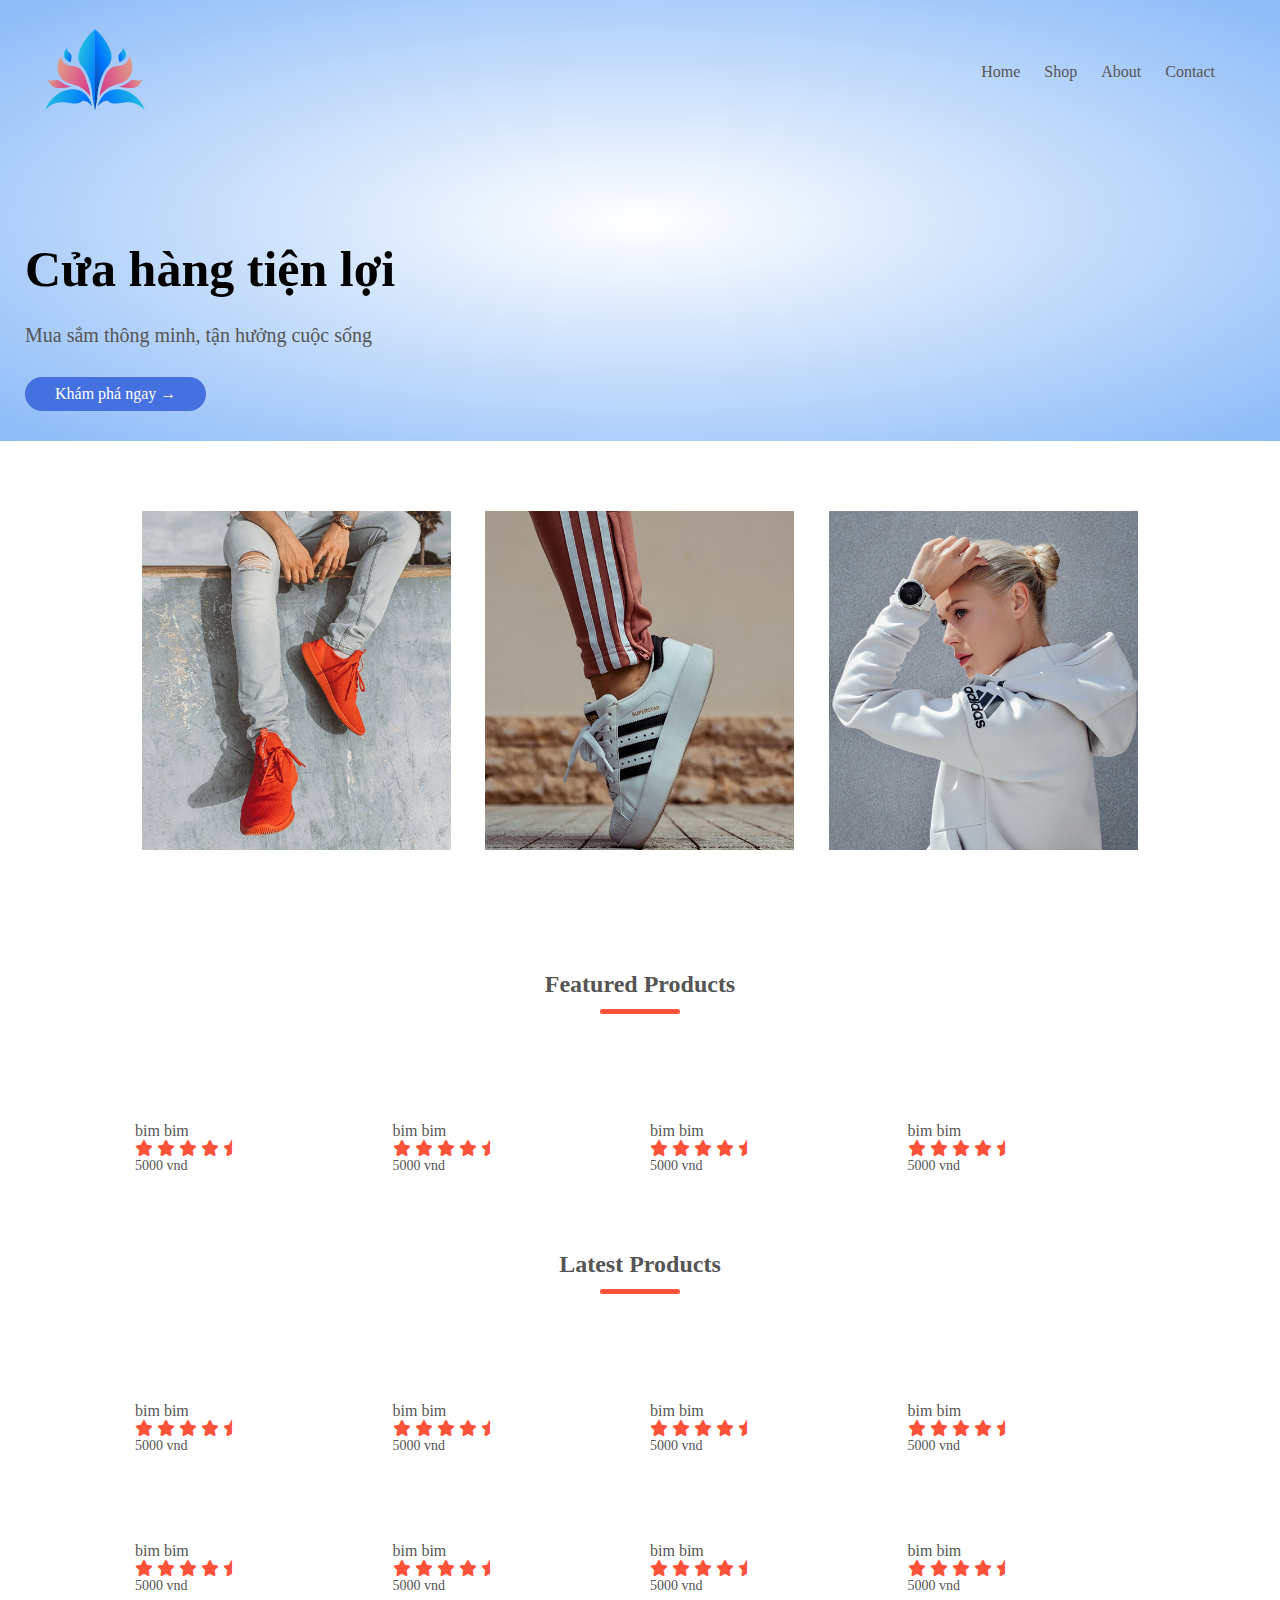
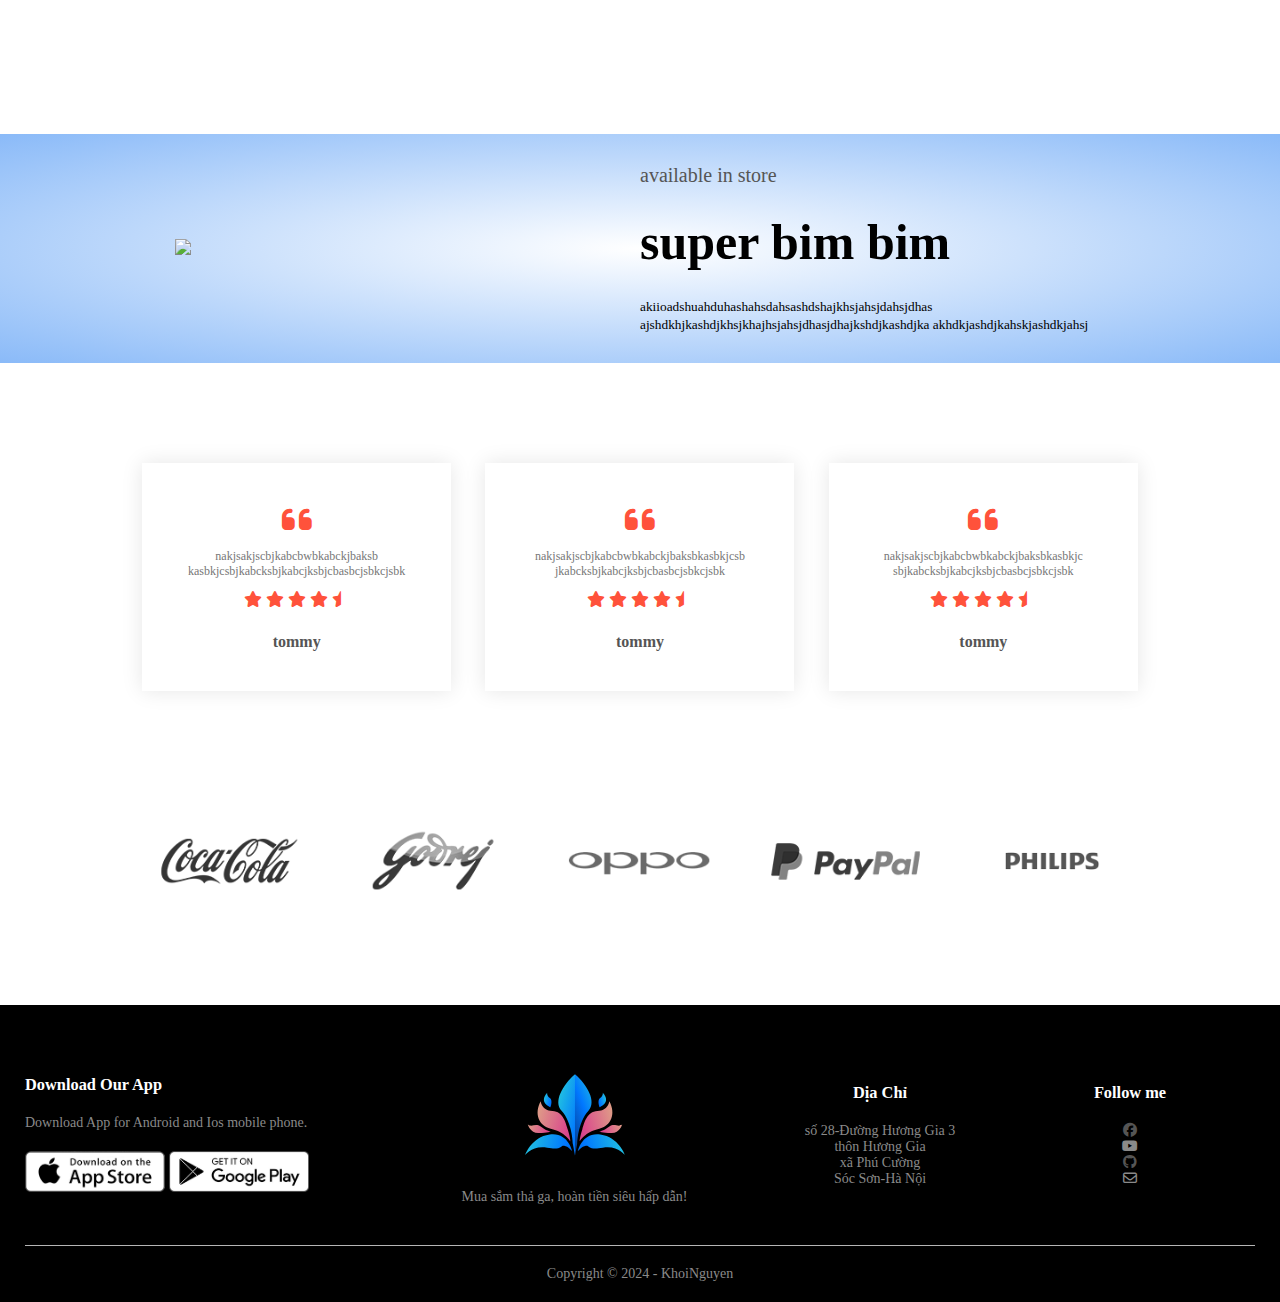
==== index.html @ fc723dd8 "first commit" ====
<!DOCTYPE html>
<html lang="en">

<head>
    <meta charset="UTF-8">
    <meta name="viewport" content="width=device-width, initial-scale=1.0">
    <link rel="stylesheet" href="styles.css">
    <link rel="preconnect" href="https://fonts.googleapis.com">
    <link rel="preconnect" href="https://fonts.gstatic.com" crossorigin>
    <link rel="preconnect" href="https://fonts.googleapis.com">
    <link rel="preconnect" href="https://fonts.gstatic.com" crossorigin>
    <link rel="preconnect" href="https://fonts.googleapis.com">
    <link rel="preconnect" href="https://fonts.gstatic.com" crossorigin>
    <link
        href="https://fonts.googleapis.com/css2?family=Poppins:ital,wght@0,100;0,200;0,300;0,400;0,500;0,600;0,700;0,800;0,900;1,100;1,200;1,300;1,400;1,500;1,600;1,700;1,800;1,900&family=Roboto:ital,wght@0,100;0,300;0,400;0,500;0,700;0,900;1,100;1,300;1,400;1,500;1,700;1,900&display=swap"
        rel="stylesheet">
    <link rel="stylesheet" href="https://cdnjs.cloudflare.com/ajax/libs/font-awesome/6.1.0/css/all.min.css">
    <title>Konbini</title>
</head>

<body>
    <div class="header">
        <div class="container">
            <div class="navbar">
                <div class="logo">
                    <img src="/images/logo/logo.svg" alt="logo" width="100">
                </div>
                <nav>
                    <ul id="MenuItems">
                        <li><a href="">Home</a></li>
                        <li><a href="shop.html">Shop</a></li>
                        <li><a href="Products.html">About</a></li>
                        <li><a href="">Contact</a></li>
                    </ul>
                </nav>
                <!--search-->
                <div class="search">
                    <div class="icon">
                        <ion-icon name="search-outline" class="searchBtn"></ion-icon>
                        <ion-icon name="close-outline" class="closeBtn"></ion-icon>
                    </div>
                </div>
                <div class="searchBox">
                    <input type="text" placeholder="Tính năng hiện đang được phát triển">
                </div>
                <!--<img src="images/cart.png" width="30px" height="30px">-->
                <img src="images/logo/menu.png" class="menu-icon" onclick="menutoggle()">
            </div>
            <div class="row">
                <div class="col-2">
                    <h1>Cửa hàng tiện lợi</h1>
                    <p>Mua sắm thông minh, tận hưởng cuộc sống</p>
                    <a href="shop.html" class="btn">Khám phá ngay &#8594;</a>
                </div>
                <div class="col-2">
                    <img src="images/anh-nen/" alt="">
                </div>
            </div>
        </div>
    </div>
    <!--------- featured categories--------->
    <div class="categories">
        <div class="small-container">
            <div class="row">
                <div class="col-3">
                    <img src="images/category-1.jpg">
                </div>
                <div class="col-3">
                    <img src="images/category-2.jpg" alt="">
                </div>
                <div class="col-3">
                    <img src="images/category-3.jpg" alt="">
                </div>
            </div>
        </div>

    </div>
    <!--------- featured products--------->

    <div class="small-container">
        <h2 class="title">Featured Products</h2>
        <div class="row">
            <div class="col-4">
                <img src="images/av3.png" alt="">
                <h4>bim bim</h4>
                <div class="rating">
                    <i class="fa fa-star"></i>
                    <i class="fa fa-star"></i>
                    <i class="fa fa-star"></i>
                    <i class="fa fa-star"></i>
                    <i class="fa fa-star-half"></i>

                </div>
                <p>5000 vnd</p>
            </div>
            <div class="col-4">
                <img src="images/av3.png" alt="">
                <h4>bim bim</h4>
                <div class="rating">
                    <i class="fa fa-star"></i>
                    <i class="fa fa-star"></i>
                    <i class="fa fa-star"></i>
                    <i class="fa fa-star"></i>
                    <i class="fa fa-star-half"></i>

                </div>
                <p>5000 vnd</p>
            </div>
            <div class="col-4">
                <img src="images/av3.png" alt="">
                <h4>bim bim</h4>
                <div class="rating">
                    <i class="fa fa-star"></i>
                    <i class="fa fa-star"></i>
                    <i class="fa fa-star"></i>
                    <i class="fa fa-star"></i>
                    <i class="fa fa-star-half"></i>

                </div>
                <p>5000 vnd</p>
            </div>
            <div class="col-4">
                <img src="images/av3.png" alt="">
                <h4>bim bim</h4>
                <div class="rating">
                    <i class="fa fa-star"></i>
                    <i class="fa fa-star"></i>
                    <i class="fa fa-star"></i>
                    <i class="fa fa-star"></i>
                    <i class="fa fa-star-half"></i>

                </div>
                <p>5000 vnd</p>
            </div>
        </div>

        <h2 class="title">Latest Products</h2>
        <div class="row">
            <div class="col-4">
                <img src="images/av3.png" alt="">
                <h4>bim bim</h4>
                <div class="rating">
                    <i class="fa fa-star"></i>
                    <i class="fa fa-star"></i>
                    <i class="fa fa-star"></i>
                    <i class="fa fa-star"></i>
                    <i class="fa fa-star-half"></i>

                </div>
                <p>5000 vnd</p>
            </div>
            <div class="col-4">
                <img src="images/av3.png" alt="">
                <h4>bim bim</h4>
                <div class="rating">
                    <i class="fa fa-star"></i>
                    <i class="fa fa-star"></i>
                    <i class="fa fa-star"></i>
                    <i class="fa fa-star"></i>
                    <i class="fa fa-star-half"></i>

                </div>
                <p>5000 vnd</p>
            </div>
            <div class="col-4">
                <img src="images/av3.png" alt="">
                <h4>bim bim</h4>
                <div class="rating">
                    <i class="fa fa-star"></i>
                    <i class="fa fa-star"></i>
                    <i class="fa fa-star"></i>
                    <i class="fa fa-star"></i>
                    <i class="fa fa-star-half"></i>

                </div>
                <p>5000 vnd</p>
            </div>
            <div class="col-4">
                <img src="images/av3.png" alt="">
                <h4>bim bim</h4>
                <div class="rating">
                    <i class="fa fa-star"></i>
                    <i class="fa fa-star"></i>
                    <i class="fa fa-star"></i>
                    <i class="fa fa-star"></i>
                    <i class="fa fa-star-half"></i>

                </div>
                <p>5000 vnd</p>
            </div>
            <div class="col-4">
                <img src="images/av3.png" alt="">
                <h4>bim bim</h4>
                <div class="rating">
                    <i class="fa fa-star"></i>
                    <i class="fa fa-star"></i>
                    <i class="fa fa-star"></i>
                    <i class="fa fa-star"></i>
                    <i class="fa fa-star-half"></i>

                </div>
                <p>5000 vnd</p>
            </div>
            <div class="col-4">
                <img src="images/av3.png" alt="">
                <h4>bim bim</h4>
                <div class="rating">
                    <i class="fa fa-star"></i>
                    <i class="fa fa-star"></i>
                    <i class="fa fa-star"></i>
                    <i class="fa fa-star"></i>
                    <i class="fa fa-star-half"></i>

                </div>
                <p>5000 vnd</p>
            </div>
            <div class="col-4">
                <img src="images/av3.png" alt="">
                <h4>bim bim</h4>
                <div class="rating">
                    <i class="fa fa-star"></i>
                    <i class="fa fa-star"></i>
                    <i class="fa fa-star"></i>
                    <i class="fa fa-star"></i>
                    <i class="fa fa-star-half"></i>

                </div>
                <p>5000 vnd</p>
            </div>
            <div class="col-4">
                <img src="images/av3.png" alt="">
                <h4>bim bim</h4>
                <div class="rating">
                    <i class="fa fa-star"></i>
                    <i class="fa fa-star"></i>
                    <i class="fa fa-star"></i>
                    <i class="fa fa-star"></i>
                    <i class="fa fa-star-half"></i>

                </div>
                <p>5000 vnd</p>
            </div>
        </div>
    </div>
    <!------------ offer --------------->
    <div class="offer">
        <div class="small-container">
            <div class="row">
                <div class="col-2">
                    <img src="images/av6.webp" class="offer-img">
                </div>
                <div class="col-2">
                    <p>available in store</p>
                    <h1>super bim bim</h1>
                    <small>akiioadshuahduhashahsdahsashdshajkhsjahsjdahsjdhas
                        ajshdkhjkashdjkhsjkhajhsjahsjdhasjdhajkshdjkashdjka
                        akhdkjashdjkahskjashdkjahsj
                    </small>
                </div>
            </div>
        </div>
    </div>
    <!----------- testimonial --------->
    <div class="testimonial">
        <div class="small-container">
            <div class="row">
                <div class="col-3">
                    <i class="fa fa-quote-left"></i>
                    <p>nakjsakjscbjkabcbwbkabckjbaksb
                        kasbkjcsbjkabcksbjkabcjksbjcbasbcjsbkcjsbk</p>
                    <div class="rating">
                        <i class="fa fa-star"></i>
                        <i class="fa fa-star"></i>
                        <i class="fa fa-star"></i>
                        <i class="fa fa-star"></i>
                        <i class="fa fa-star-half"></i>

                    </div>
                    <img src="images/user-3.png" alt="">
                    <h3>tommy</h3>
                </div>
                <div class="col-3">
                    <i class="fa fa-quote-left"></i>
                    <p>nakjsakjscbjkabcbwbkabckjbaksbkasbkjcsb
                        jkabcksbjkabcjksbjcbasbcjsbkcjsbk</p>
                    <div class="rating">
                        <i class="fa fa-star"></i>
                        <i class="fa fa-star"></i>
                        <i class="fa fa-star"></i>
                        <i class="fa fa-star"></i>
                        <i class="fa fa-star-half"></i>

                    </div>
                    <img src="images/user-1.png" alt="">
                    <h3>tommy</h3>
                </div>
                <div class="col-3">
                    <i class="fa fa-quote-left"></i>
                    <p>nakjsakjscbjkabcbwbkabckjbaksbkasbkjc
                        sbjkabcksbjkabcjksbjcbasbcjsbkcjsbk</p>
                    <div class="rating">
                        <i class="fa fa-star"></i>
                        <i class="fa fa-star"></i>
                        <i class="fa fa-star"></i>
                        <i class="fa fa-star"></i>
                        <i class="fa fa-star-half"></i>

                    </div>
                    <img src="images/user-2.png" alt="">
                    <h3>tommy</h3>
                </div>
            </div>
        </div>
    </div>

    <!-------- brands ------------->
    <div class="brands">
        <div class="small-container">
            <div class="row">
                <div class="col-5">
                    <img src="images/logo/logo-coca-cola.png" alt="">
                </div>
                <div class="col-5">
                    <img src="images/logo/logo-godrej.png" alt="">
                </div>
                <div class="col-5">
                    <img src="images/logo/logo-oppo.png" alt="">
                </div>
                <div class="col-5">
                    <img src="images/logo/logo-paypal.png" alt="">
                </div>
                <div class="col-5">
                    <img src="images/logo/logo-philips.png" alt="">
                </div>
            </div>
        </div>
    </div>

    <!-------- footer --------->
    <div class="footer">
        <div class="container">
            <div class="row">
                <div class="footer-col-1">
                    <h3>Download Our App</h3>
                    <p>Download App for Android and Ios mobile phone.</p>
                    <div class="app-logo">
                        <img src="images/logo/app-store.png" alt="" title="image of play store">
                        <img src="images/logo/play-store.png" alt="" title="image of app store">
                    </div>
                </div>
                <div class="footer-col-2">
                    <img src="images/logo/logo.svg" alt="">
                    <p>Mua sắm thả ga, hoàn tiền siêu hấp dẫn!</p>
                </div>
                <div class="footer-col-3">
                    <h3>Dịa Chỉ</h3>
                    <ul>
                        <li>số 28-Đường Hương Gia 3</li>
                        <li>thôn Hương Gia</li>
                        <li>xã Phú Cường</li>
                        <li>Sóc Sơn-Hà Nội</li>
                    </ul>
                </div>
                <div class="footer-col-4">
                    <h3>Follow me</h3>
                    <ul>
                        <li><a href="https://www.facebook.com/profile.php?id=100040954873493"><i
                                    class="fa-brands fa-facebook"></i></a></li>
                        <li><i class="fa-brands fa-youtube"></i></li>
                        <li><a href="https://github.com/dashboard"><i class="fa-brands fa-github"></i></a></li>
                        <li><i class="fa-regular fa-envelope"></i></li>
                    </ul>
                </div>
            </div>
            <hr>
            <p class="Copyright">Copyright © 2024 - KhoiNguyen</p>
        </div>
    </div>

    <!-------------js for toggle menu------------->
    <script src="script.js"></script>
    <script type="module" src="https://unpkg.com/ionicons@7.1.0/dist/ionicons/ionicons.esm.js"></script>
    <script nomodule src="https://unpkg.com/ionicons@7.1.0/dist/ionicons/ionicons.js"></script>
</body>

</html>
---- styles.css ----
* {
    margin: 0;
    padding: 0;
    box-sizing: border-box;

}

body {
    .roboto-thin {
        font-family: "Roboto", sans-serif;
        font-weight: 100;
        font-style: normal;
    }

    .roboto-light {
        font-family: "Roboto", sans-serif;
        font-weight: 300;
        font-style: normal;
    }

    .roboto-regular {
        font-family: "Roboto", sans-serif;
        font-weight: 400;
        font-style: normal;
    }

    .roboto-medium {
        font-family: "Roboto", sans-serif;
        font-weight: 500;
        font-style: normal;
    }

    .roboto-thin-italic {
        font-family: "Roboto", sans-serif;
        font-weight: 100;
        font-style: italic;
    }

    .roboto-light-italic {
        font-family: "Roboto", sans-serif;
        font-weight: 300;
        font-style: italic;
    }

    .roboto-regular-italic {
        font-family: "Roboto", sans-serif;
        font-weight: 400;
        font-style: italic;
    }

    .roboto-medium-italic {
        font-family: "Roboto", sans-serif;
        font-weight: 500;
        font-style: italic;
    }


}

/*----custom header-------*/
.header ul li a {
    position: relative;
    text-decoration: none;
}

.header ul li a::before {
    content: '';
    position: absolute;
    bottom: -2px;
    width: 100%;
    height: 2px;
    background: #333;
    transform: scaleX(0);
    transition: transform 0.5s ease-in-out;
    transform-origin: right;
}

.header ul li a:hover::before {
    transform: scaleX(1);
    transform-origin: left;
}

.header .search {
    position: relative;
    display: flex;
    justify-content: center;
    align-items: center;
    font-size: 1.5em;
    z-index: 10;
    cursor: pointer;
}

/*------------------------------*/
/*-------search funtion--------*/
.searchBox {
    position: absolute;
    width: 80%;
    right: 30px;
    height: auto;
    display: flex;
    background: #fff;
    align-items: center;
    padding: 0 30px;
    visibility: hidden;
}

.searchBox.active {
    height: auto;
    visibility: visible;


}

.searchBtn {
    position: relative;
    left: 30px;
    top: 2.5px;
    transition: 0.5s ease-in-out;
}

.searchBtn.active {
    left: 0;
}

.closeBtn {
    opacity: 0;
    visibility: hidden;
    transition: 0.5s;
    scale: 0;
}

.closeBtn.active {
    opacity: 1;
    visibility: visible;
    transition: 0.5s;
    scale: 1;
}

.searchBox input {
    width: 100%;
    border: none;
    outline: none;
    height: 50px;
    color: #333;
    font-size: 1.25em;
    background: #fff;
    border-color: 1px solid rgba(0, 0, 0, 0.5);
}

/*-----------------------------*/
.navbar {
    display: flex;
    align-items: center;
    padding: 20px;
}

nav {
    flex: 1;
    text-align: right;
}

nav ul {
    display: inline-block;
    list-style-type: none;
}

nav ul li {
    display: inline-block;
    margin-right: 20px;
}

.navbar li {
    list-style: none;
}

a {
    text-decoration: none;
    color: #555;
}

p {
    color: #555;
}

.container {
    width: 100%;
    margin: auto;
    padding-left: 25px;
    padding-right: 25px;
}

.row {
    display: flex;
    align-items: center;
    flex-wrap: wrap;
    justify-content: space-around;
}

.row .product {
    display: flex;
    align-items: center;
    flex-wrap: wrap;
    justify-content: space-around;
}

.col-2 {
    flex-basis: 50%;
    min-width: 300px;
}

.col-2 img {
    max-width: 100%;
    padding: 50px 0;
}

.col-2 h1 {
    font-size: 50px;
    line-height: 60px;
    margin: 25px 0;
}

.col-2 p {
    margin-left: auto;
    font-size: 20px;
}

.col-2 a {
    margin-left: auto;
}

.btn {
    display: inline-block;
    background-color: #4470e0;
    color: #fff;
    padding: 8px 30px;
    margin: 30px 0;
    border-radius: 30px;
    transition: background 0.5s;
}

.btn:hover {
    background-color: #06003e;
}

.header {
    background: radial-gradient(#fff, #8abaf8);
}

.header .row {
    margin-top: 70px;

}

.categories {
    margin: 70px 0;
}

.col-3 {
    flex-basis: 30%;
    min-width: 250px;
    margin-bottom: 30px;
}

.col-3 img {
    width: 100%;
}

.small-container {
    max-width: 1080px;
    margin: auto;
    padding-left: 25px;
    padding-right: 25px;
}

.col-4 {
    flex-basis: 25%;
    padding: 10px;
    min-width: 200px;
    margin-bottom: 50px;
    transition: transform 0.5s;
}

.col-4 img {
    width: 100%;
}

.title {
    text-align: center;
    margin: 0 auto 80px;
    position: relative;
    line-height: 60px;
    color: #555;
}

.title::after {
    content: '';
    background: #ff523b;
    width: 80px;
    height: 5px;
    border-radius: 5px;
    position: absolute;
    bottom: 0;
    left: 50%;
    transform: translateX(-50%);
}

h4 {
    color: #555;
    font-weight: normal;
}

.col-4 p {
    font-size: 14px;
}

.rating .fa {
    color: #ff523b;
}

.col-4:hover {
    transform: translateY(-5px);
}

/*-----------offer---------*/
.offer {
    background: radial-gradient(#fff, #8abaf8);
    margin-top: 80px;
    padding: 30px 0;
}

.col-2 .offer-img {
    padding: 50px;
}

small {
    columns: #555;
}

/*------------ tesmonial------------*/
.testimonial {
    padding-top: 100px;
}

.testimonial .col-3 {
    text-align: center;
    padding: 40px 20px;
    box-shadow: 0 0 20px 0 rgba(0, 0, 0, 0.1);
    cursor: pointer;
    transition: transform 0.5s;
}

.testimonial .col-3 img {
    width: 50px;
    margin-top: 20px;
    border-radius: 50px;
}

.testimonial .col-3:hover {
    transform: translateY(-10px);
}

.testimonial .col-3 h3 {
    font-weight: 600;
    color: #555;
    font-size: 16px;
}

.fa.fa-quote-left {
    color: #ff523b;
    font-size: 34px;
}

.col-3 p {
    font-size: 12px;
    margin: 12px 0;
    color: #777;
}

.brands {
    margin: 100px auto;

}

.col-5 {
    width: 160px;
}

.col-5 img {
    width: 100%;
    cursor: pointer;
    filter: grayscale(100%);
}

.col-5 img:hover {
    filter: grayscale(0);
}

/*-------------- footer------------*/
.footer {

    width: 100%;
    max-width: inherit;
    background: #000;
    color: #8a8a8a;
    font-size: 14px;
    padding: 60px 0 20px;
    margin-left: none;
}

.footer p {
    color: #8a8a8a;

}

.footer h3 {
    color: #fff;
    margin-bottom: 20px;
}

.footer-col-1,
.footer-col-2,
.footer-col-3,
.footer-col-4 {
    min-width: 250px;
    margin-bottom: 20px;
}

.footer-col-1 {
    flex-basis: 30%;

}

.footer-col-2 {
    flex: 1;
    text-align: center;
}

.footer-col-2 img {
    width: 100px;
    margin-bottom: 20px;

}

.footer-col-3,
.footer-col-4 {
    flex-basis: 12%;
    text-align: center;
}

ul {
    list-style-type: none;
}

.app-logo {
    margin-top: 20px;
}

.app-logo img {
    width: 140px;
}

.footer hr {
    border: none;
    background: #b5b5b5;
    height: 1px;
    margin: 20px 0;
}

.Copyright {
    text-align: center;

}

.menu-icon {
    width: 28px;
    margin-left: 20px;
    display: none;
}

/*--------- all products --------------*/
.row-2 {
    justify-content: space-between;
    margin: 100px auto 50px;
}

select {
    border: 1px solid #ff523b;
    padding: 5px;
}

select:focus {
    outline: none;
}

.page-btn {
    margin: 0 auto 80px;

}

.page-btn span {
    display: inline-block;
    border: 1px solid #ff523b;
    margin-left: 10px;
    width: 40px;
    height: 40px;
    text-align: center;
    line-height: 40px;
    cursor: pointer;
}

.page-btn span:hover {
    background: #ff523b;
}

/*----------menu---------*/
.menu {
    background-color: var(--bg-color);
}

.menu-title {
    width: 100%;
    text-align: center;
}

.menu-title .menu-button {
    background-color: transparent;
    margin: 10px 12px;
    border: none;
    font-size: 20px;
    color: var(--text-color);
    cursor: pointer;
}

.menu-title .menu-button.active {
    color: var(--menu-clolor);
}

.menu-title .menu-button:hover {
    color: var(--menu-clolor);
}



/*-----------------------------------*/
/*------media query for menu --------*/
@media only screen and (max-width: 800px) {
    nav ul {
        position: absolute;
        top: 70px;
        left: 0;
        background: #333;
        width: 100%;
        overflow: hidden;
        transition: max-height 0.5s;
    }

    nav ul li {
        display: block;
        margin-right: 50px;
        margin-top: 10px;
        margin-bottom: 10px;
    }

    nav ul li a {
        color: #fff;

    }

    .menu-icon {
        display: block;
        cursor: pointer;
    }
}

/*media query for less than 600 sceen size*/
@media only screen and (max-width: 600px) {
    .row {
        text-align: center;

    }

    .col-2,
    .col-3,
    .col-4 {
        flex-basis: 100%;

    }
}


/*--------------------------------*/
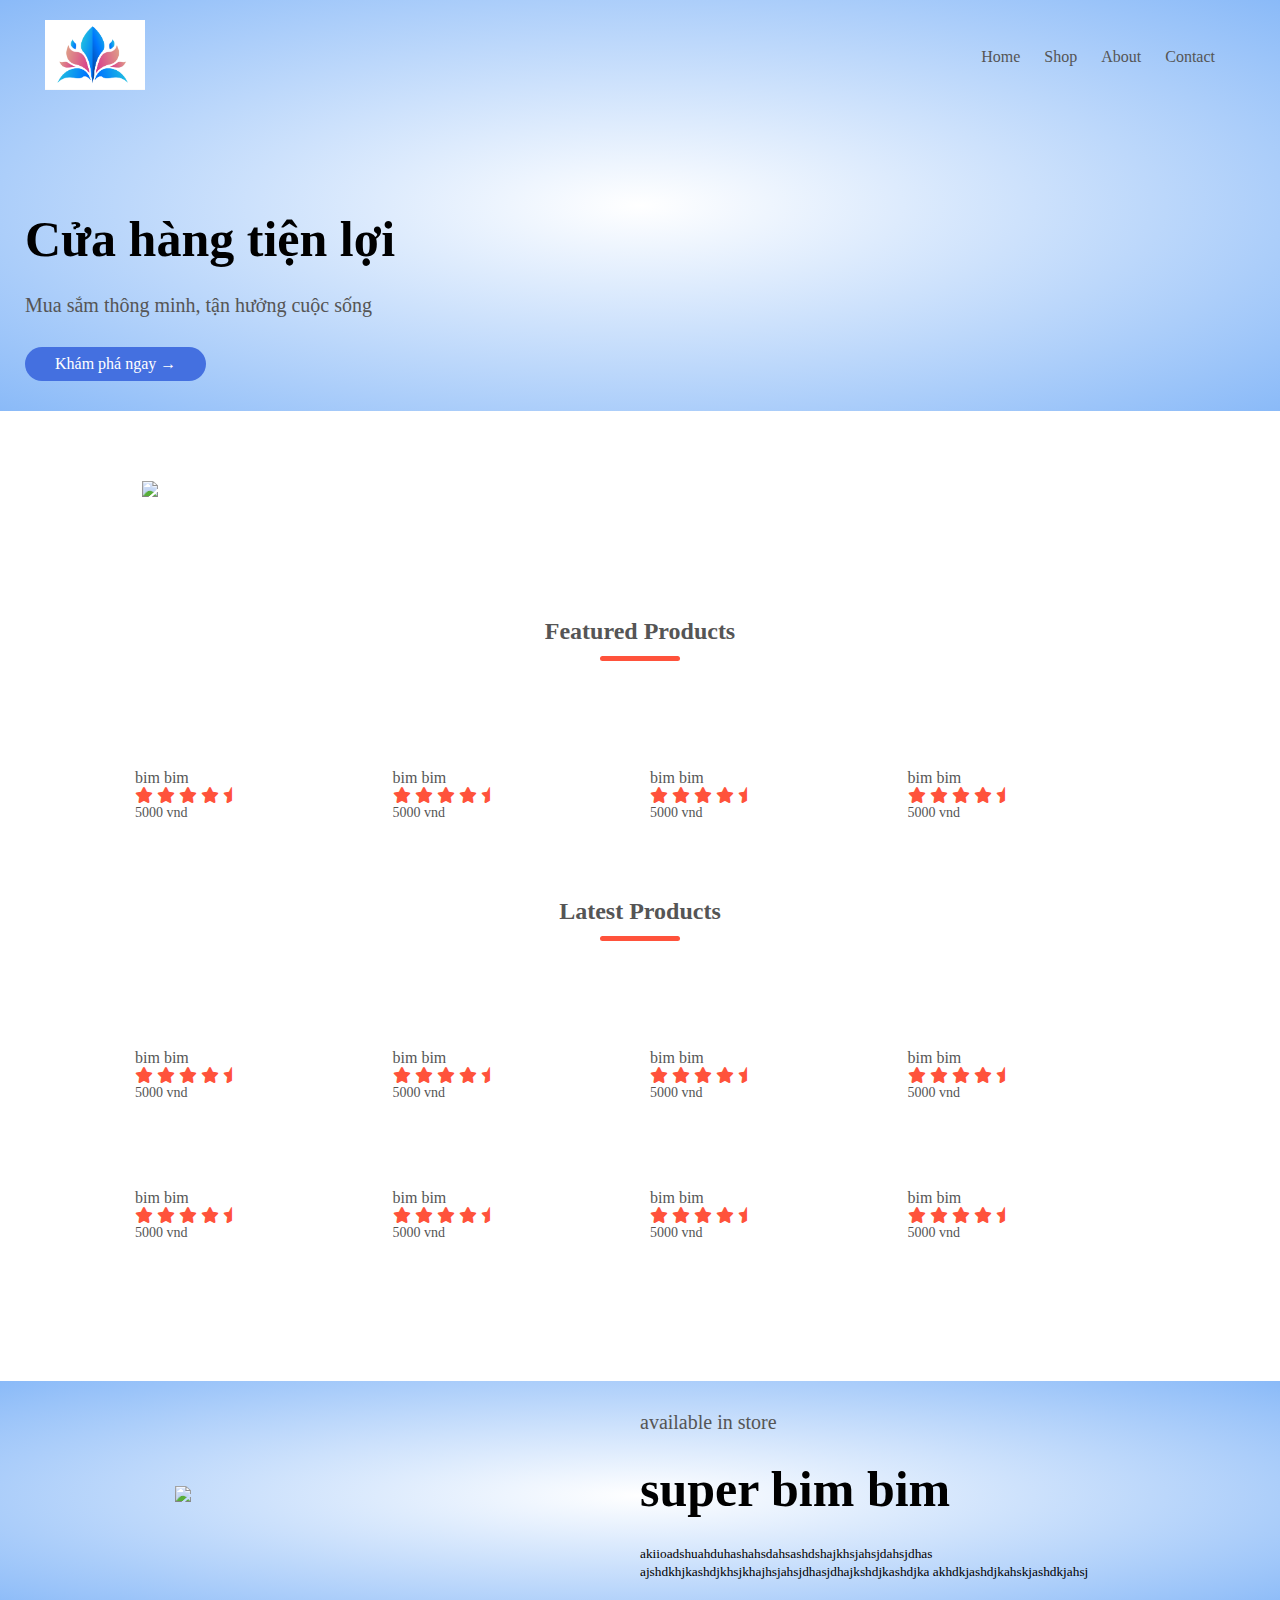
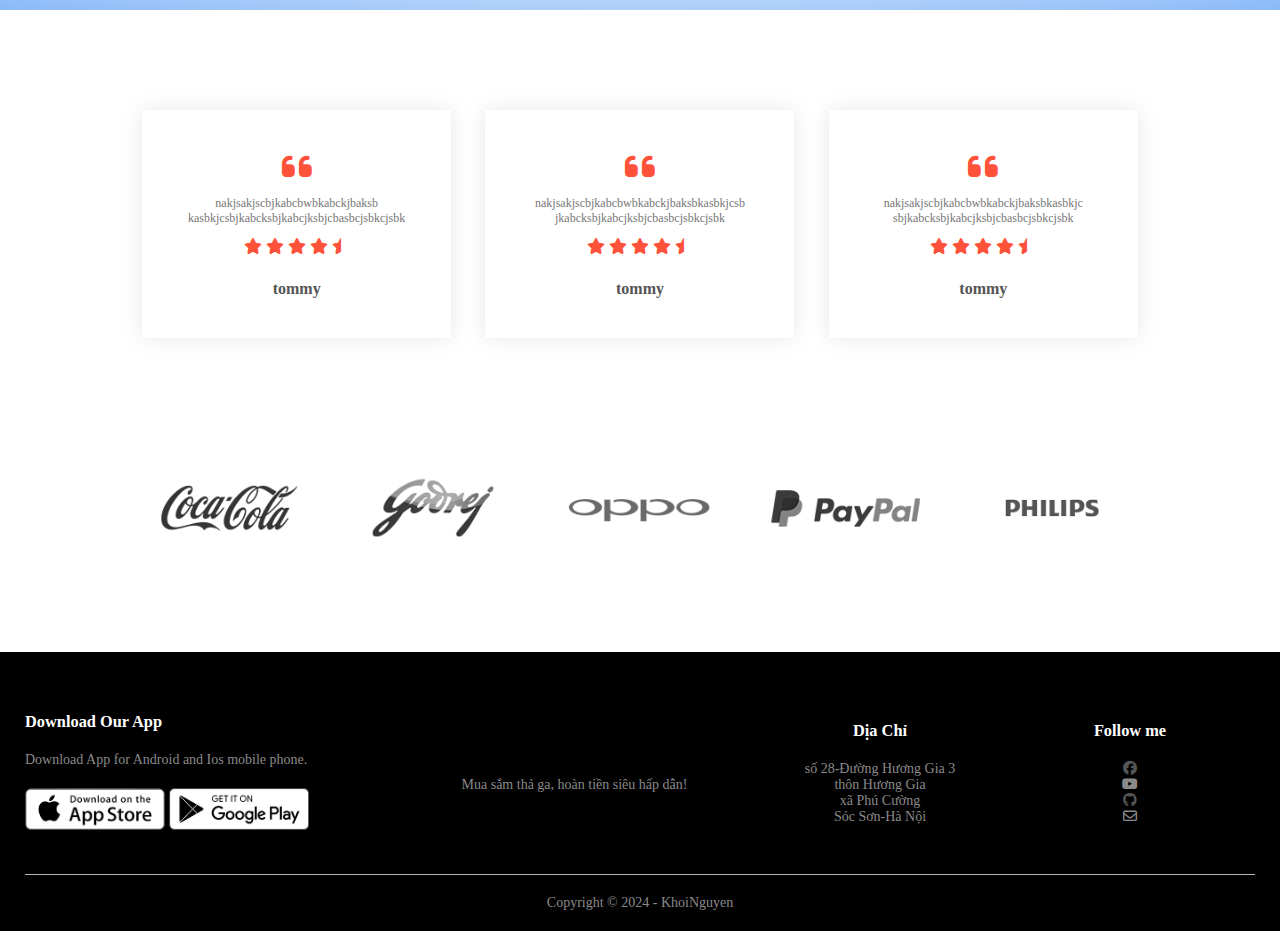
==== commit 5bd15146: "change somethings" ====
--- a/index.html
+++ b/index.html
@@ -23,7 +23,7 @@
         <div class="container">
             <div class="navbar">
                 <div class="logo">
-                    <img src="/images/logo/logo.svg" alt="logo" width="100">
+                    <img src="/images/logo/logo.png" alt="logo" width="100">
                 </div>
                 <nav>
                     <ul id="MenuItems">
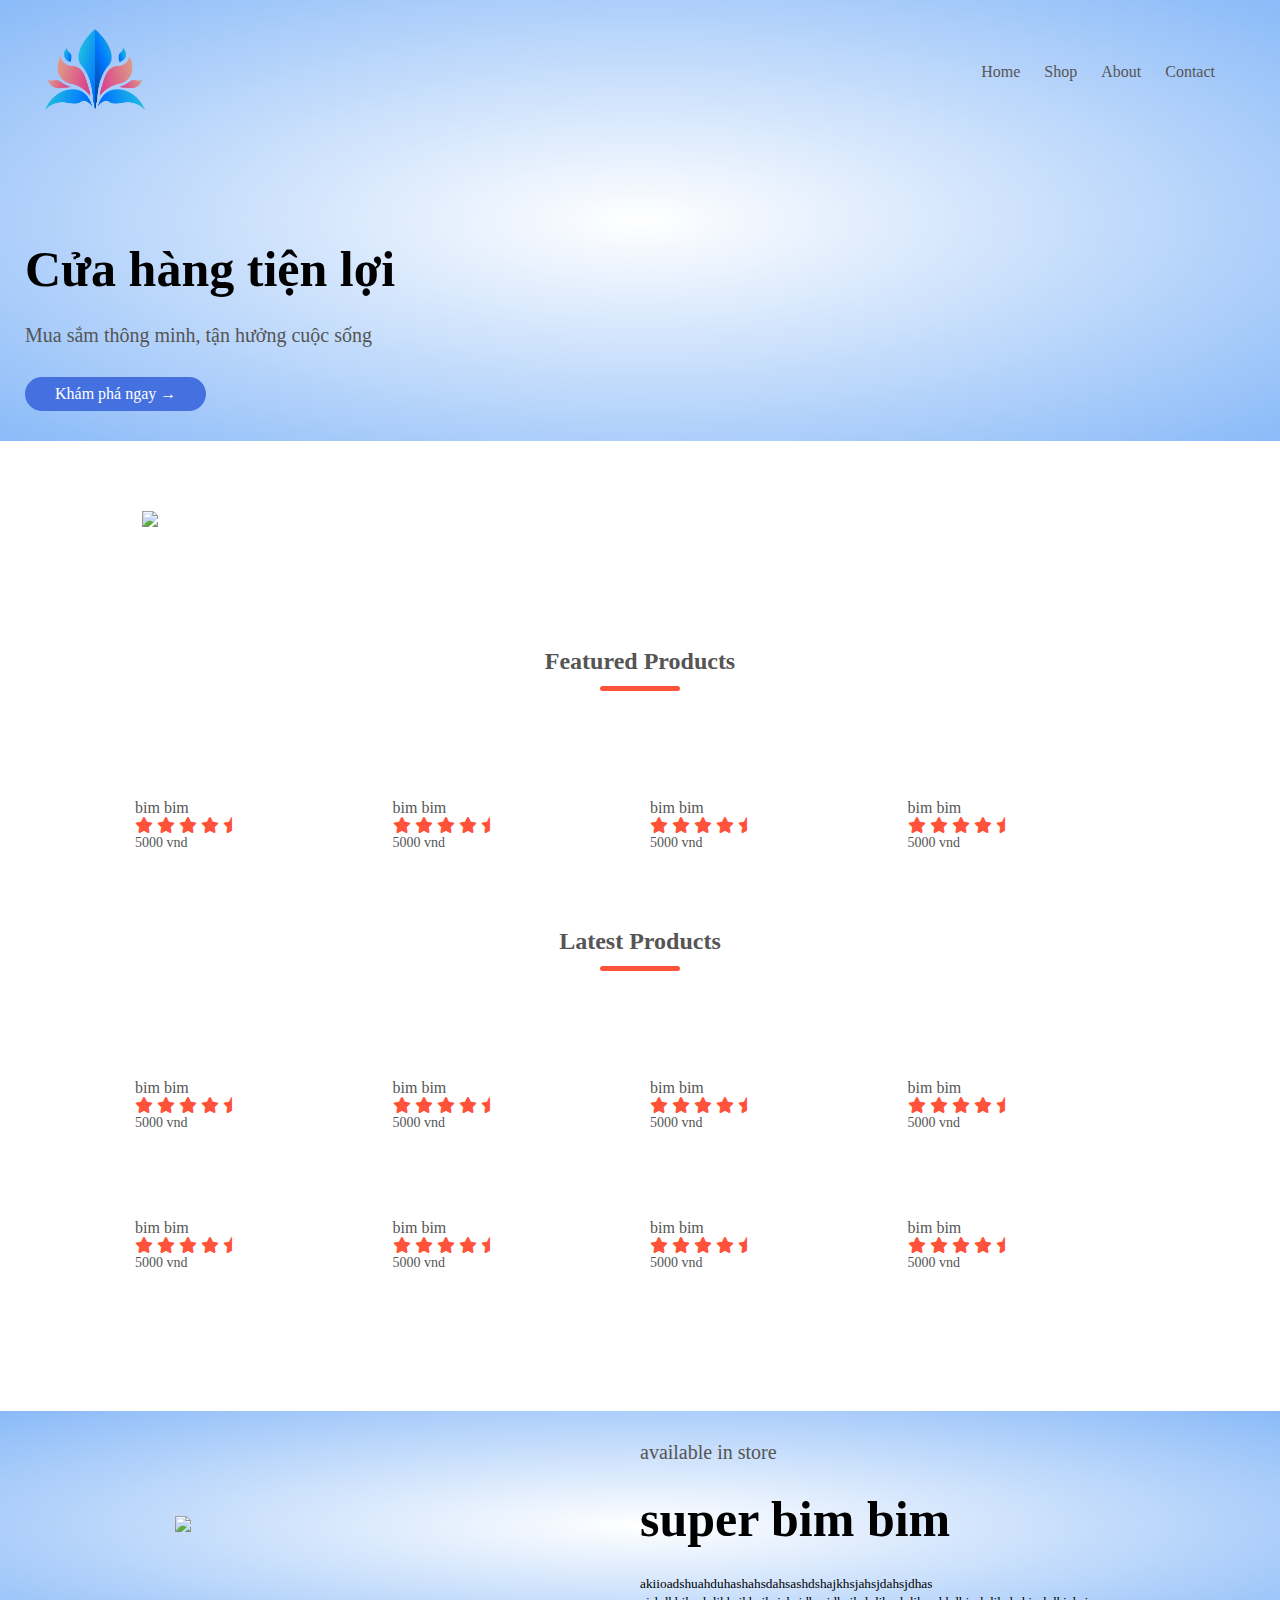
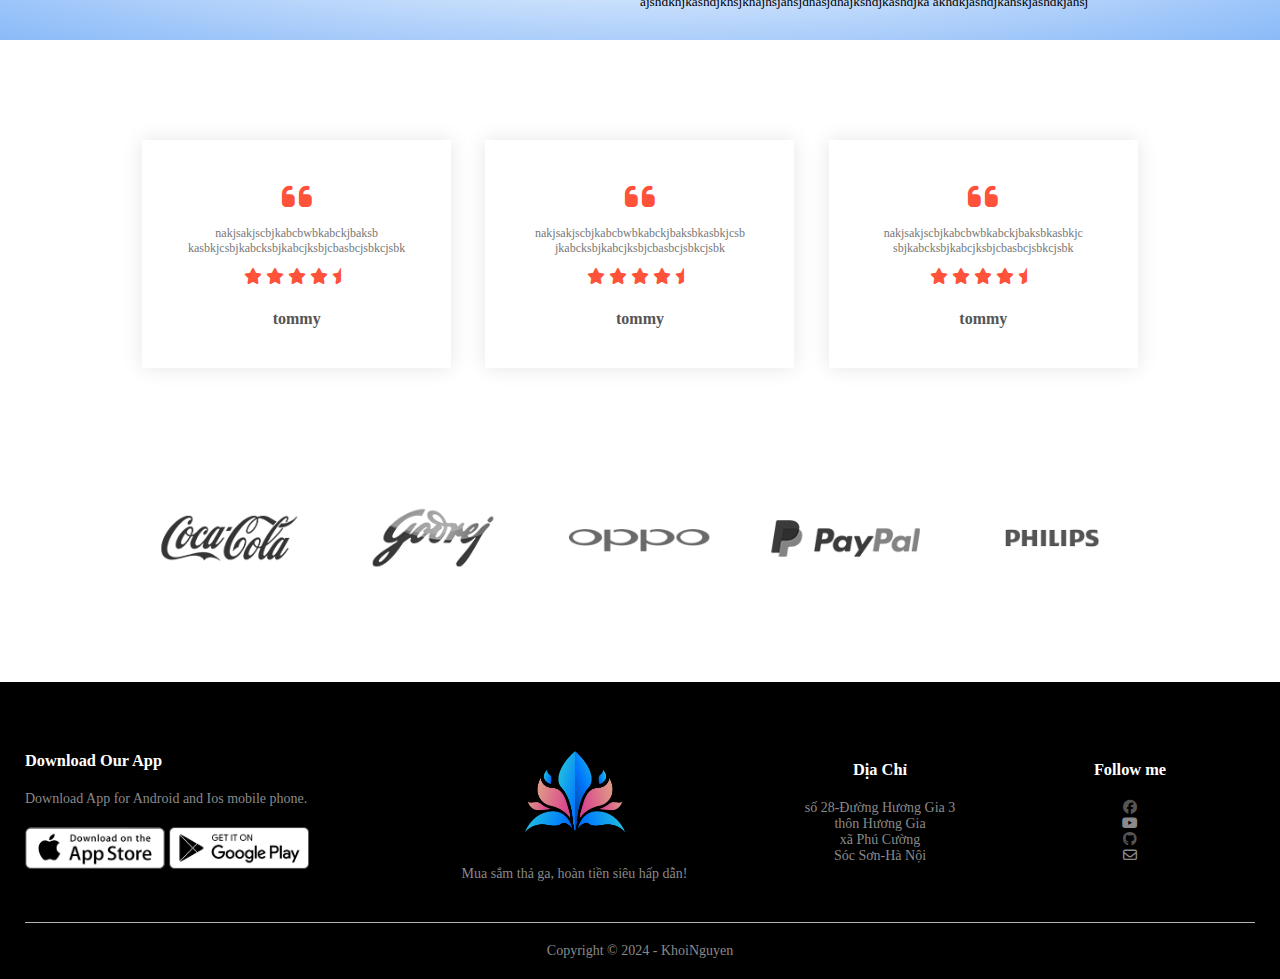
==== commit f417add1: "change something" ====
--- a/index.html
+++ b/index.html
@@ -349,7 +349,7 @@
                     </div>
                 </div>
                 <div class="footer-col-2">
-                    <img src="images/logo/logo.svg" alt="">
+                    <img src="images/logo/logo.png" alt="">
                     <p>Mua sắm thả ga, hoàn tiền siêu hấp dẫn!</p>
                 </div>
                 <div class="footer-col-3">
